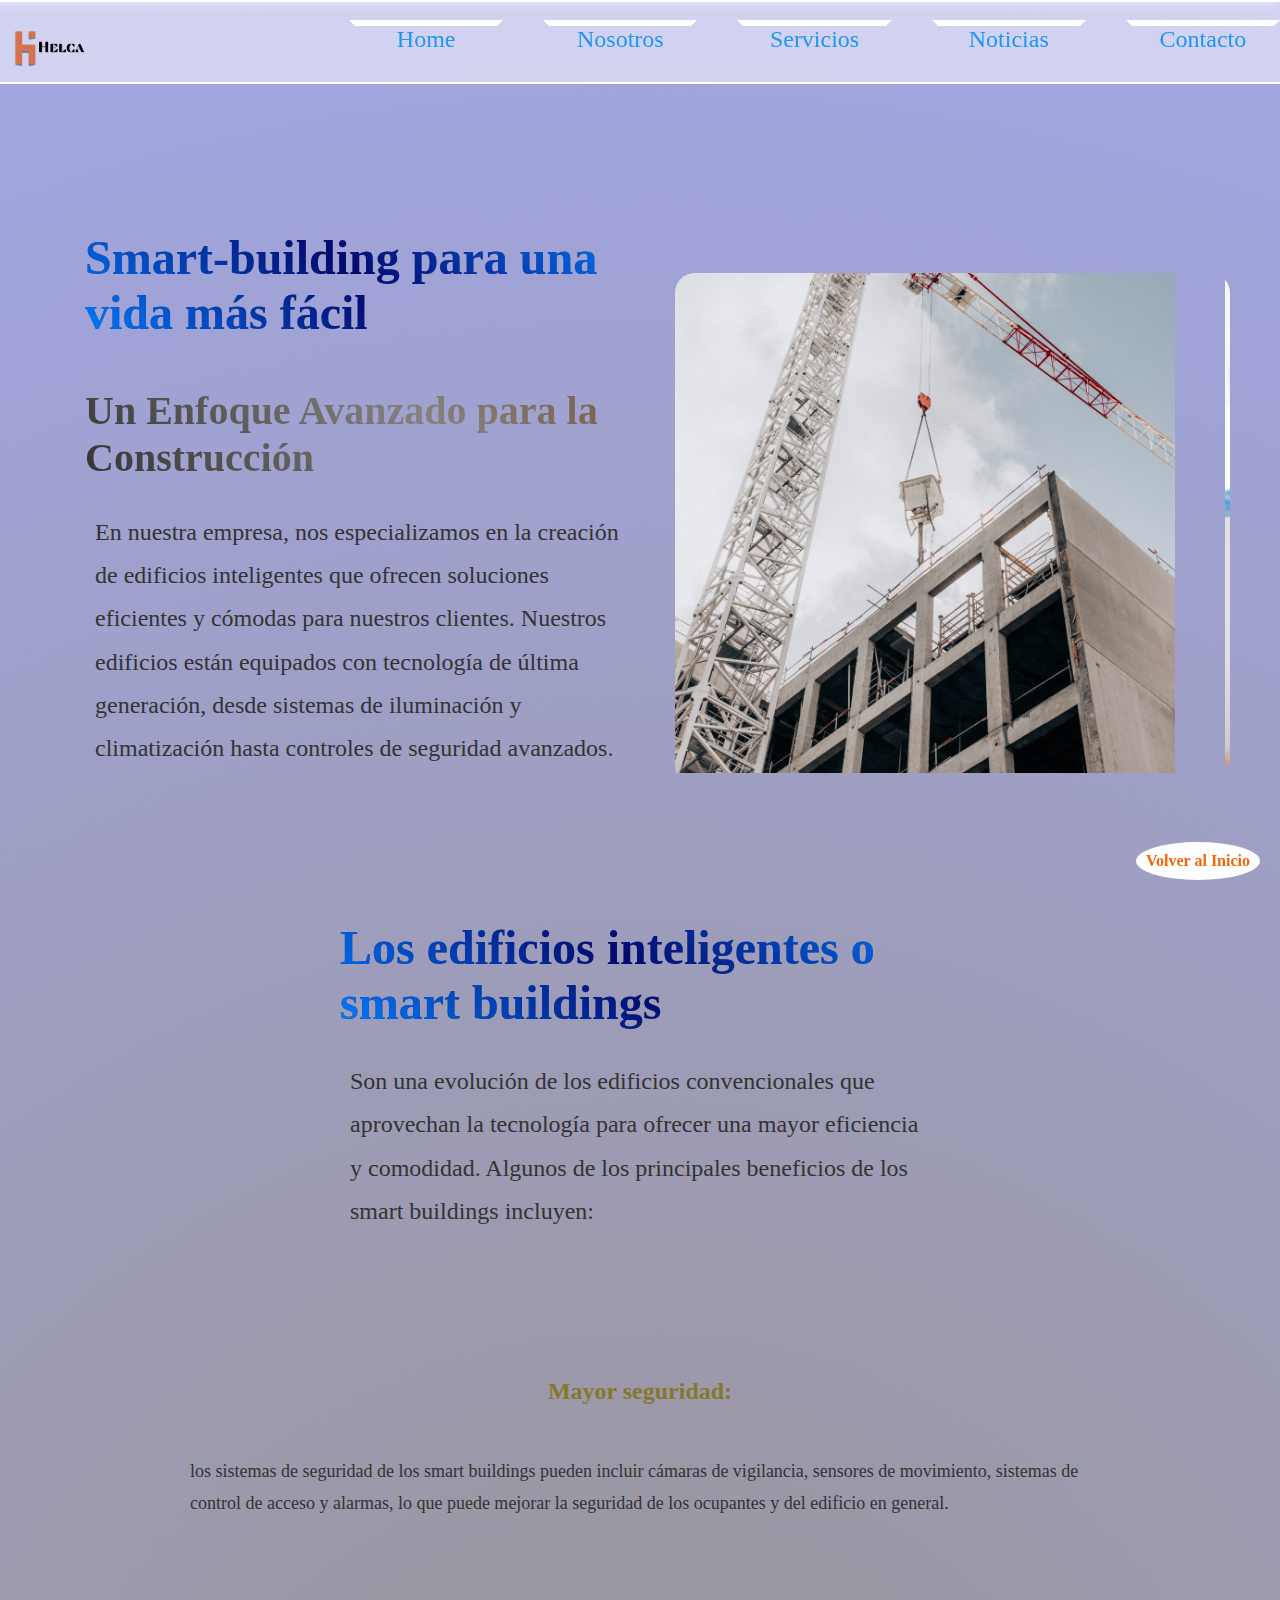
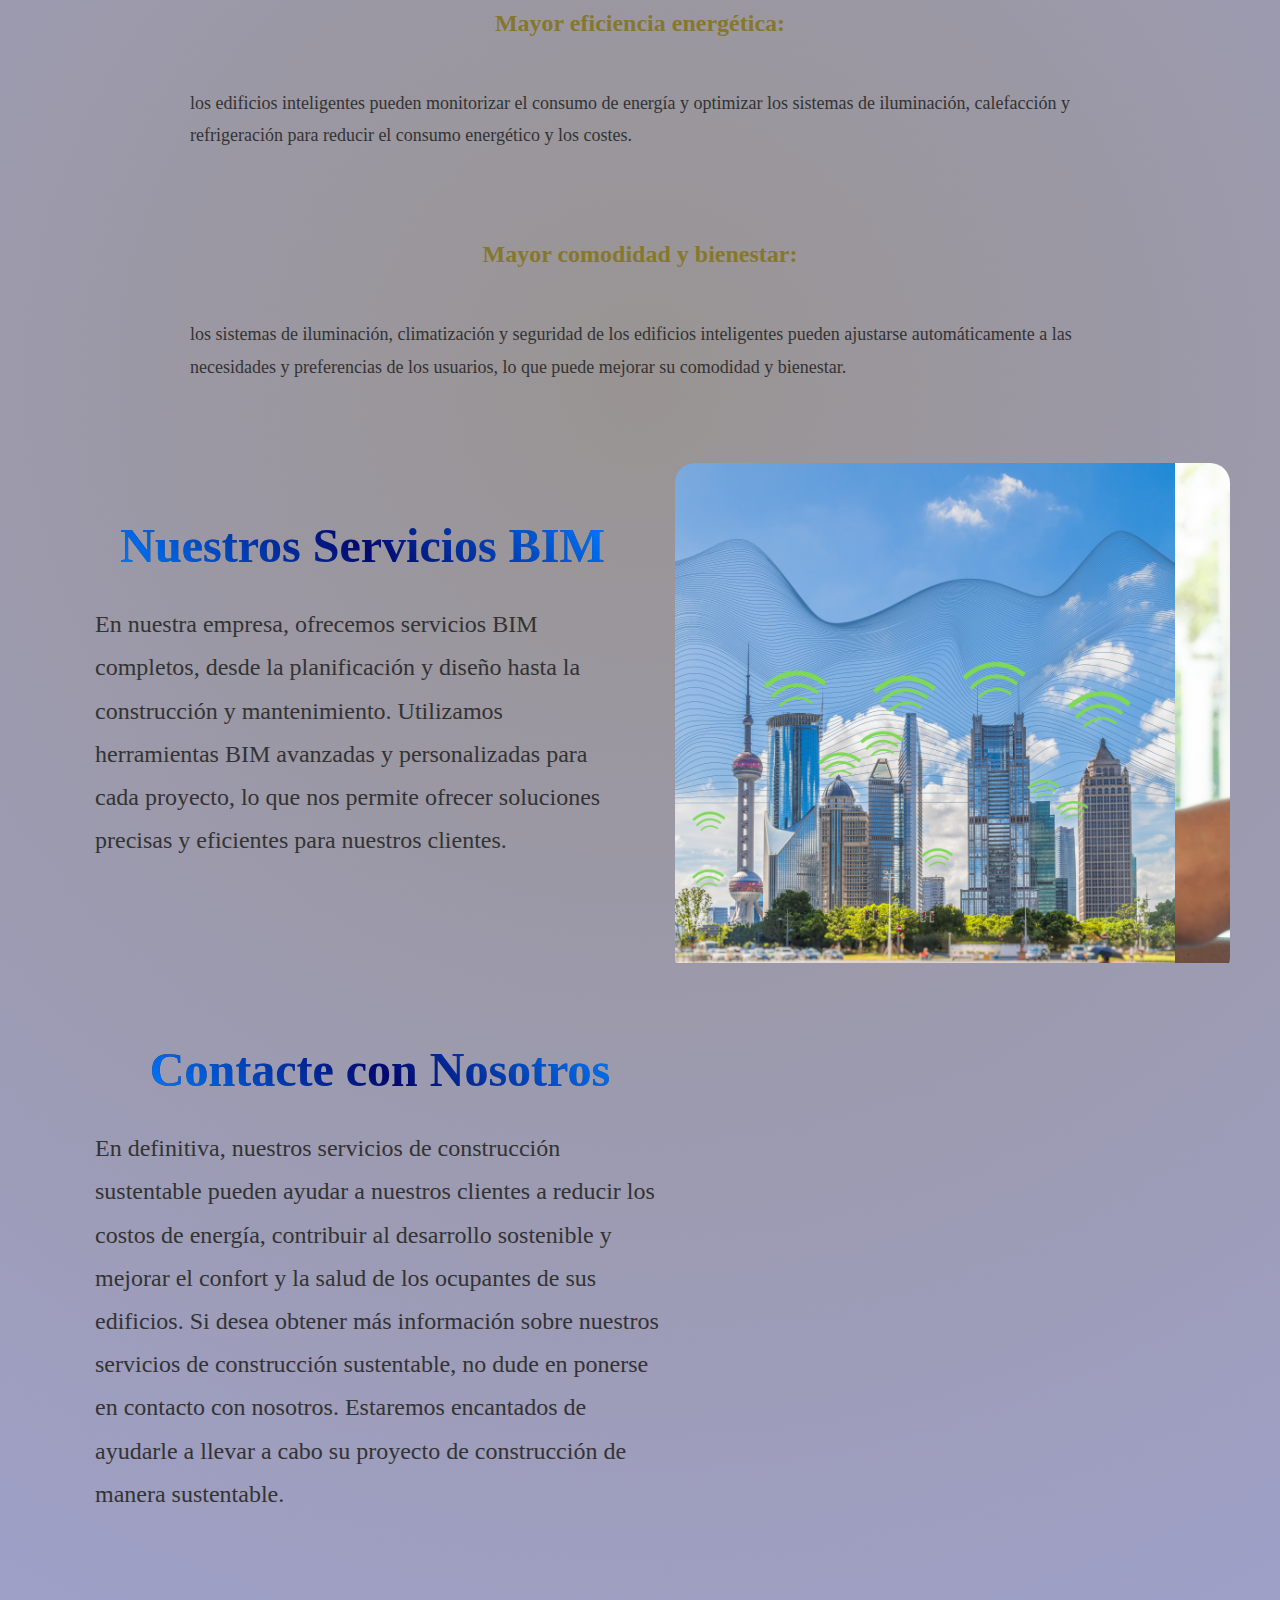
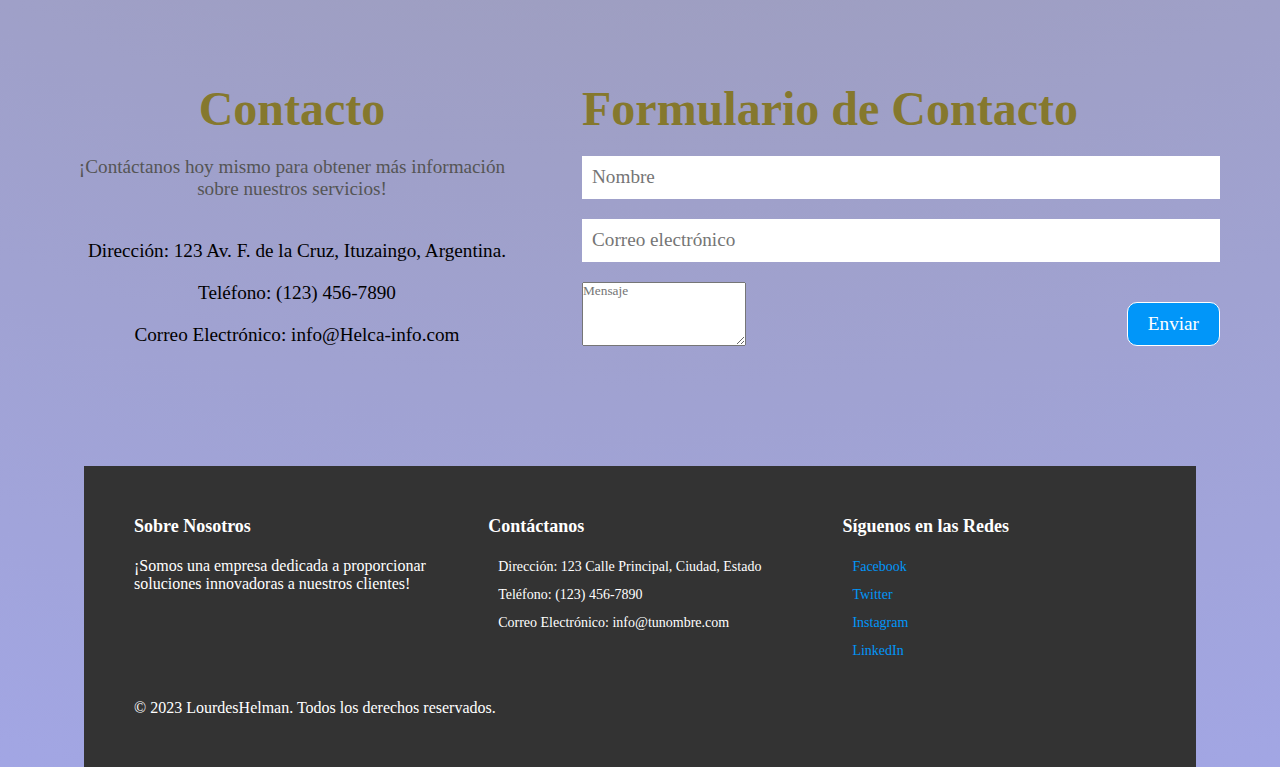
==== Assets/smarbuilding/index.html @ a0a35945 "nuevorepo" ====
<!DOCTYPE html>
<html lang="en">
  <head>
    <meta charset="UTF-8" />
    <meta http-equiv="X-UA-Compatible" content="IE=edge" />
    <meta name="viewport" content="width=device-width, initial-scale=1.0" />
    <title>Tecnologia-BIM</title>
    <link rel="stylesheet" href="../login.css" />
    <link rel="stylesheet" href="../animaciones.css" />
  </head>
  <body>
    <!-- Estructura header -->
    <header class="header__navbar">
      <nav class="header__navbar navbar">
        <a href="/index.html" class="logo">
          <img src="../img/LogoHelca.png" alt="logo" />
        </a>
        <ul class="navbar__list">
          <li>
            <a href="/index.html" class="nav__link">Home</a>
          </li>
          <li>
            <a href="/index.html" class="nav__link">Nosotros</a>
          </li>
          <li class="dropdown">
            <a href="#" class="nav__link">Servicios</a>
            <ul class="dropdown__menu">
              <li>
                <a href="../smarbuilding/index.html" class="nav__link"
                  >Smart Building</a
                >
              </li>
              <li>
                <a href="../smarthome/index.html" class="nav__link"
                  >Smart Home</a
                >
              </li>
              <li>
                <a href="../sustentabilidad/index.html" class="nav__link"
                  >Sustentabilidad</a
                >
              </li>
              <li>
                <a href="../tecnologia/index.html" class="nav__link"
                  >Tecnologia BIM</a
                >
              </li>
            </ul>
          </li>
          <li><a href="../Noticias/index.html">Noticias</a></li>
          <li><a href="#contact" class="nav__link">Contacto</a></li>
        </ul>
      </nav>
    </header>
    <!-- Estructura main -->

    <!-- Volver al Inicio -->
    <div id="top"></div>
    <main>
      <!-- Estructura  sección servicios de smart bulding  -->
      <section id="service__about">
        <div class="s__container">
          <div class="s__container__info">
            <div class="s__text">
              <h3 class="wave">
                <span class="wave2"
                  >Smart-building para una vida más fácil
                </span>
                <br />
                Un Enfoque Avanzado para la Construcción
              </h3>
              <p>
                En nuestra empresa, nos especializamos en la creación de
                edificios inteligentes que ofrecen soluciones eficientes y
                cómodas para nuestros clientes. Nuestros edificios están
                equipados con tecnología de última generación, desde sistemas de
                iluminación y climatización hasta controles de seguridad
                avanzados.
              </p>
            </div>
            <div class="s__slaider">
              <ul class="s__slaideshow">
                <li><img src="../img/5.png" alt="imagen1" /></li>
                <li>
                  <img src="../img/9.png" alt="imagen2" />
                </li>
                <li><img src="../img/2.png" alt="a" /></li>
              </ul>
            </div>
          </div>
          <div class="s__container__info2">
            <div class="s__text">
              <h3 class="wave">
                <span class="wave2"
                  >Los edificios inteligentes o smart buildings
                </span>
              </h3>
              <p>
                Son una evolución de los edificios convencionales que aprovechan
                la tecnología para ofrecer una mayor eficiencia y comodidad.
                Algunos de los principales beneficios de los smart buildings
                incluyen:
              </p>
            </div>
            <article class="about__box">
              <div class="s__text1 box">
                <h3 class="boxtitle">Mayor seguridad:</h3>
                <p>
                  los sistemas de seguridad de los smart buildings pueden
                  incluir cámaras de vigilancia, sensores de movimiento,
                  sistemas de control de acceso y alarmas, lo que puede mejorar
                  la seguridad de los ocupantes y del edificio en general.
                </p>
              </div>
              <div class="s__text2 box">
                <h3 class="boxtitle">Mayor eficiencia energética:</h3>

                <p>
                  los edificios inteligentes pueden monitorizar el consumo de
                  energía y optimizar los sistemas de iluminación, calefacción y
                  refrigeración para reducir el consumo energético y los costes.
                </p>
              </div>
              <div class="s__text3 box">
                <h3 class="boxtitle">Mayor comodidad y bienestar:</h3>
                <p>
                  los sistemas de iluminación, climatización y seguridad de los
                  edificios inteligentes pueden ajustarse automáticamente a las
                  necesidades y preferencias de los usuarios, lo que puede
                  mejorar su comodidad y bienestar.
                </p>
              </div>
            </article>
          </div>
          <div class="s__container__info">
            <div class="s__text">
              <h3 class="wave">
                <span class="wave2">Nuestros Servicios BIM</span>
              </h3>
              <p>
                En nuestra empresa, ofrecemos servicios BIM completos, desde la
                planificación y diseño hasta la construcción y mantenimiento.
                Utilizamos herramientas BIM avanzadas y personalizadas para cada
                proyecto, lo que nos permite ofrecer soluciones precisas y
                eficientes para nuestros clientes.
              </p>
            </div>
            <div class="s__slaider">
              <ul class="s__slaideshow">
                <li><img src="../img/Diseño48.png" alt="imagen1" /></li>
                <li>
                  <img src="../img/4.png" alt="imagen2" />
                </li>
                <li><img src="../img/7.png" alt="imagen3" /></li>
              </ul>
            </div>
          </div>
          <div class="s__container__info">
            <div class="s__text">
              <h3 class="wave">
                <span class="wave2">Contacte con Nosotros</span>
              </h3>
              <p>
                En definitiva, nuestros servicios de construcción sustentable
                pueden ayudar a nuestros clientes a reducir los costos de
                energía, contribuir al desarrollo sostenible y mejorar el
                confort y la salud de los ocupantes de sus edificios. Si desea
                obtener más información sobre nuestros servicios de construcción
                sustentable, no dude en ponerse en contacto con nosotros.
                Estaremos encantados de ayudarle a llevar a cabo su proyecto de
                construcción de manera sustentable.
              </p>
            </div>
          </div>

          <!-- sección contactos -->
          <section id="contact">
            <div class="contact__info">
              <h3>Contacto</h3>
              <p>
                ¡Contáctanos hoy mismo para obtener más información sobre
                nuestros servicios!
              </p>
              <ul>
                <li>
                  <i class="fas fa-map-marker-alt"></i> Dirección: 123 Av. F. de
                  la Cruz, Ituzaingo, Argentina.
                </li>
                <li>
                  <i class="fas fa-phone-alt"></i> Teléfono: (123) 456-7890
                </li>
                <li>
                  <i class="fas fa-envelope"></i> Correo Electrónico:
                  info@Helca-info.com
                </li>
              </ul>
            </div>
            <!-- Formulario de contacto -->
            <div class="contact__form">
              <h3>Formulario de Contacto</h3>
              <form action="" method="post">
                <input
                  type="text"
                  name="nombre"
                  placeholder="Nombre"
                  required
                />
                <input
                  type="email"
                  name="email"
                  placeholder="Correo electrónico"
                  required
                />
                <textarea
                  name="mensaje"
                  placeholder="Mensaje"
                  required
                ></textarea>
                <button type="submit">Enviar</button>
              </form>
            </div>
          </section>
        </div>
      </section>
    </main>
    <footer>
      <div class="footer__container">
        <div class="footer__column">
          <h2>Sobre Nosotros</h2>
          <p>
            ¡Somos una empresa dedicada a proporcionar soluciones innovadoras a
            nuestros clientes!
          </p>
        </div>
        <div class="footer__column">
          <h2>Contáctanos</h2>
          <ul>
            <li>
              <i class="fas fa-map-marker-alt"></i> Dirección: 123 Calle
              Principal, Ciudad, Estado
            </li>
            <li><i class="fas fa-phone-alt"></i> Teléfono: (123) 456-7890</li>
            <li>
              <i class="fas fa-envelope"></i> Correo Electrónico:
              info@tunombre.com
            </li>
          </ul>
        </div>
        <div class="footer__column">
          <h2>Síguenos en las Redes</h2>
          <ul>
            <li>
              <a href="https://www.facebook.com/"
                ><i class="fab fa-facebook-f"></i> Facebook</a
              >
            </li>
            <li>
              <a href="https://twitter.com/home?lang=es"
                ><i class="fab fa-twitter"></i> Twitter</a
              >
            </li>
            <li>
              <a href="https://www.instagram.com/?hl=es-la&__coig_restricted=1"
                ><i class="fab fa-instagram"></i> Instagram</a
              >
            </li>
            <li>
              <a href="https://www.linkedin.com/feed/"
                ><i class="fab fa-linkedin-in"></i> LinkedIn</a
              >
            </li>
          </ul>
        </div>
      </div>
      <div class="copyright">
        <p>© 2023 LourdesHelman. Todos los derechos reservados.</p>
      </div>
      <a href="#top" class="back-to-top">Volver al Inicio</a>
    </footer>
  </body>
</html>
---- Assets/login.css ----
@import url("https://fonts.googleapis.com/css2?family=Chakra+Petch:wght@300&family=Kanit:wght@100;200;300;400;500;600;700;800&family=Roboto:ital,wght@0,100;0,700;1,300;1,400;1,500&family=Rubik+80s+Fade&display=swap");

* {
  margin: 0;
  padding: 0;
  text-decoration: none;
  font-family: "Playfair Display", serif;
}
:root {
  --grad--gray: #85827e;
  --grad--lightgray: #e3dddd;
  --rgba--blur: rgba(255, 255, 255, 0.5);
  --grad--blueskay: #0196f9;
  --grad--blueBlack: #03086f;
  --text-orange: #f67e05;
  --textNav-blue: #2196f3;
  --back--lightblue: #28d8db;
  --text--footblue: #007bff;
  --text-green: #a1ed09;
  --box--lightgray: #c6dce0cc;

  --text--graybrown: #333333;
  --text--gray: #555555;
  --text--bronze: #85782d;
  --text-bronzeBlack: #704118;

  --bord-white: #ffffff;
  --bord--ligtgwhite: #fff;
  --back-grayblack: #333;
  --text-yelloubronze: #c2bc95;
  --box--blue: #0062cc;
  --box--greenblack: #253333c4;
  --box--ligthblueskay: #48a2bd;
  --gradbox-graylight: #b8b1b1;
  --gradbox--whiteyellou: #fafaf8;
}

body {
  background: linear-gradient(
    var(--grad--gray),
    var(--grad--lightgray),
    var(--grad--gray)
  );
  background-size: cover;
  display: flex;
  justify-content: center;
  align-items: center;
  flex-direction: column;
}
main {
  display: flex;
  justify-content: center;
  align-items: center;
  flex-direction: column;
}

/*Estilos Header y logo*/
.header__navbar {
  position: fixed;
  top: 0;
  left: 0;
  width: 100%;
  display: flex;
  align-items: center;
  justify-content: space-between;
  background: #3ccbce;
  z-index: 1;
  background-color: var(--rgba--blur);
  backdrop-filter: blur(5px);
  border-bottom: 2px solid var(--bord--ligtgwhite);
  transition: 1s ease-in-out;
}

.logo {
  width: 10%;
  height: 100%;
  margin-right: 20%;
}

.logo img {
  width: 100%;
}
/* Estilos navbar  */
.navbar {
  display: flex;
  align-items: center;
  justify-content: center;
  width: 100%;
  padding: 20px 100px 0px 0px;
}

.navbar__list {
  width: 100%;
  display: flex;
  align-items: center;
  justify-content: center;
  gap: 40px;
}

.navbar__list a {
  color: var(--textNav-blue);
  font-size: 24px;
  font-weight: 300;
  display: block;
  height: 100%;
}

.navbar__list li {
  display: inline-block;
  text-align: center;
  width: 50%;
  border: 6px solid transparent;
  border-top-color: var(--bord--ligtgwhite);
  height: 40px;
  opacity: 1;
  transition: 1s ease-in-out;
}

/* Estilos sub-menu */
.dropdown .dropdown__menu {
  display: none;
  position: absolute;
  width: 250px;
  top: 70%;
  background-color: var(--back--lightblue);
  visibility: hidden;
}
.dropdown__menu li {
  text-align: center;
  width: 100%;
  border: 6px solid transparent;
  border-top-color: var(--bord--ligtgwhite);
  box-shadow: inset 0 0 1rem var(--box--lightgray);
  height: 40px;
  background-color: rgba(255, 255, 255, 0.3);
  backdrop-filter: blur(4px);
  transform: translateX(-50px);
  transition: 1s ease-in-out;
}

/* Estilos sección información "Servicios" */

/*Estilos smart home */
#service__about {
  padding: 50px;
  flex-direction: column;
  margin-top: 15vh;
  max-width: 1200px;
  width: 100%;
}
.s__container {
  display: flex;
  flex-direction: column;
  justify-content: space-between;
  width: 100%;
  row-gap: 10px;
}

.s__container__info {
  display: flex;
  align-items: center;
  justify-content: space-between;
  grid-template-columns: 20px;
  margin: 10px;
  padding: 0;
  overflow: hidden;
}
.s__container__info2 {
  display: flex;
  justify-content: center;
  align-items: center;
  flex-direction: column;
  width: 100%;
}
.s__text {
  display: flex;
  align-items: center;
  justify-content: center;
  flex-direction: column;
  padding: 35px;
  width: 50%;
  gap: 20px;
  border-radius: 10px;
  margin-bottom: 20px;
}
.about__box {
  width: 100%;
  display: flex;
  justify-content: center;
  align-items: center;
  flex-direction: column;
  padding: 10px;
}
.box {
  display: flex;
  flex-direction: column;
  justify-content: center;
  padding: 20px;
  align-items: center;
  width: 80%;
}
.box p {
  color: var(--text--graybrown);
  font-size: 18px;
  padding: 30px;
  text-align: start;
  line-height: 1.8;
}
.boxtitle {
  color: var(--text--bronze);
  font-size: 24px;
  padding: 20px;
}

/* Estilos Gradientes para titulo servicios  */
.wave {
  display: inline-block;
  background-clip: text;
  -webkit-background-clip: text;
  color: transparent;
  font-size: 2.5rem;
  background: linear-gradient(
    45deg,
    var(--text--graybrown) 0%,
    var(--grad--gray) 50%,
    var(--text-bronzeBlack) 100%
  );
  -webkit-background-clip: text;
  -webkit-text-fill-color: transparent;
}
.wave2 {
  display: flex;
  justify-content: center;
  align-items: center;
  background-clip: text;
  -webkit-background-clip: text;
  color: transparent;
  font-size: 3rem;
  background: linear-gradient(
    45deg,
    var(--text--footblue) 0%,
    var(--grad--blueBlack) 50%,
    var(--text--footblue) 100%
  );
  -webkit-background-clip: text;
  -webkit-text-fill-color: transparent;
}
.s__text span {
  color: var(--text--gray);
}
.s__text p {
  color: var(--text--graybrown);
  font-size: 24px;
  margin-bottom: 30px;
  line-height: 1.8;
  padding: 10px;
}

/* Estilos para slaider de imagenes  */
.s__slaider {
  display: flex;
  width: 50%;
  overflow: hidden;
  border-radius: 20px;
}
.s__slaider li {
  list-style: none;
  width: 100%;
}
.s__slaider img {
  width: 500px;
}
.s__slaideshow {
  display: flex;
  width: 100%;
  position: relative;
  animation: slide 20s ease-in-out infinite;
}
/* Estilos para los videos */
.s__video {
  display: flex;
  justify-content: center;
  align-self: center;
}
.s__video video {
  width: 80%;
  margin-left: 70px;
}

/* Estilos para la sección de Contacto */

#contact {
  display: flex;
  flex-wrap: wrap;
  justify-content: space-between;
  padding: 50px 20px;
}

.contact__info {
  flex-basis: 40%;
  text-align: center;
  animation: fadeInUp 1s ease;
}

.contact__info h3 {
  font-size: 3rem;
  margin-bottom: 20px;
  color: var(--text--bronze);
}

.contact__info p {
  font-size: 1.2rem;
  margin-bottom: 40px;
  color: var(--text--gray);
}

.contact__info ul {
  list-style: none;
  margin: 0;
  padding: 0;
  text-align: center;
}

.contact__info li {
  font-size: 1.2rem;
  margin-bottom: 20px;
}

.contact__info li i {
  margin-right: 10px;
  color: var(--text--footblue);
}

.contact__form {
  flex-basis: 55%;
  animation: fadeInRight 1s ease;
}

.contact__form h3 {
  font-size: 3rem;
  margin-bottom: 20px;
  color: var(--text--bronze);
}

.contact__form form {
  display: flex;
  flex-wrap: wrap;
  justify-content: space-between;
  text-align: center;
}

.contact__form input,
.contact-form textarea {
  border: none;
  border-bottom: 1px solid var(--bord--ligtgwhite);
  padding: 10px;
  margin-bottom: 20px;
  width: 100%;
  font-size: 1.2rem;
}

.contact__form input:focus,
.contact__form textarea:focus {
  outline: none;
  border-color: var(--back--lightblue);
}

.contact__form button {
  border: 1px solid var(--bord--ligtgwhite);
  background-color: var(--grad--blueskay);
  border-radius: 10px;
  color: var(--bord--ligtgwhite);
  padding: 10px 20px;
  font-size: 1.2rem;
  margin-top: 20px;
  cursor: pointer;
  transition: background-color 0.3s ease;
}
.contact__form button:active {
  border-radius: 50%;
}

/* Estilos para el footer */
footer {
  background-color: var(--back-grayblack);
  color: var(--bord--ligtgwhite);
  padding: 50px;
}

.footer__container {
  display: flex;
  justify-content: space-between;
  flex-wrap: wrap;
  max-width: 1200px;
  margin: 0 auto;
}

.footer__column {
  width: 30%;
  margin-bottom: 30px;
}

.footer__column h2 {
  margin-bottom: 20px;
  font-size: 18px;
  color: var(--bord--ligtgwhite);
}

ul {
  margin: 0;
  padding: 0;
  list-style: none;
}

ul li {
  margin-bottom: 10px;
  font-size: 14px;
}

ul li i {
  margin-right: 10px;
  font-size: 16px;
}

ul li a {
  color: var(--grad--blueskay);
  text-decoration: none;
}

/* Estilo para el enlace "Volver al inicio" */

.back-to-top {
  display: block;
  position: fixed;
  bottom: 20px;
  right: 20px;
  background-color: #fff;
  color: #f26608;
  padding: 10px;
  border-radius: 50%;
  text-align: center;
  text-decoration: none;
  font-size: 16px;
  font-weight: bold;
}
---- Assets/animaciones.css ----
/* Animacion de background de body */
body {
  background: radial-gradient(circle at center, #999492, #a2a6e4);
  animation: animateBackground 1s linear infinite;
}

@keyframes animateBackground {
  0% {
    background-position: 0 0;
  }
  100% {
    background-position: 100% 100%;
  }
}
/* Animaciones y efectos para el navbar */

.header__nav :hover {
  animation: fondo1 0.5s ease-in-out;
}
.navbar__list li :hover {
  color: var(--text-green);
  animation: fondo1 0.5s ease-in-out;
}

@keyframes fondo1 {
  0% {
    background: linear-gradient(
      45deg,
      rgba(255, 255, 255, 0.1) 50%,
      transparent,
      rgba(255, 255, 255, 0.2) 50%
    );
    background-size: 0%;
  }
  50% {
    background: linear-gradient(
      45deg,
      rgba(255, 255, 255, 0.1) 50%,
      transparent,
      rgba(255, 255, 255, 0.2) 50%
    );
    background-size: 30%;
  }

  100% {
    background: linear-gradient(
      45deg,
      rgba(255, 255, 255, 0.1) 50%,
      transparent,
      rgba(255, 255, 255, 0.2) 50%
    );
    background-size: 100%;
  }
}
/* Efectos sub-menu */
.dropdown .dropdown__menu ::before {
  content: "";
  display: inline-block;
  border: 6px solid transparent;
  border-top-color: #fff;
  position: absolute;
  transition: transform 0.3s ease-in-out;
}
.dropdown:hover .dropdown__menu {
  display: block;
}
.navbar__list li:hover ul {
  opacity: 1;
  height: auto;
  visibility: visible;
}
.dropdown__menu li:hover {
  transform: translateX(1px);
}
.nav__link:active {
  color: red;
}

/* Animacion de los titulos H3 efecto movimiento de fondo */

@keyframes wave {
  0% {
    background-size: 30%;
  }
  100% {
    background-size: 100%;
  }
}

/* Animación para imagenes efecto slaider */
@keyframes slide {
  0%,
  10%,
  20% {
    right: 0%;
  }

  25%,
  35%,
  45% {
    right: 200%;
  }

  50%,
  60%,
  70% {
    right: 0%;
  }
  75%,
  80%,
  90% {
    range: 200%;
  }
  100% {
    right: 0%;
  }
}

/* Transiciones y Animaciones sección Contacto */

.contact__form button:hover {
  background-color: #0062cc;
}

@keyframes fadeInUp {
  from {
    opacity: 0;
    transform: translateY(20%);
  }
  to {
    opacity: 1;
    transform: translateY(0);
  }
}

@keyframes fadeInRight {
  from {
    opacity: 0;
    transform: translateX(20%);
  }
  to {
    opacity: 1;
    transform: translateX(0);
  }
}

ul li a:hover {
  text-decoration: underline;
}

/* Efectos para el enlace "Volver al inicio" */
.back-to-top:hover {
  background-color: #f26608;
  color: #fff;
  transition: 0.3s;
}

/* Efecto de desvanecimiento al colocar el cursor sobre el enlace */
.back-to-top:hover {
  opacity: 0.7;
}

/* Mostrar el botón cuando se desplaza hacia abajo de la página */
@media (min-height: 600px) {
  .back-to-top {
    display: block;
  }
}
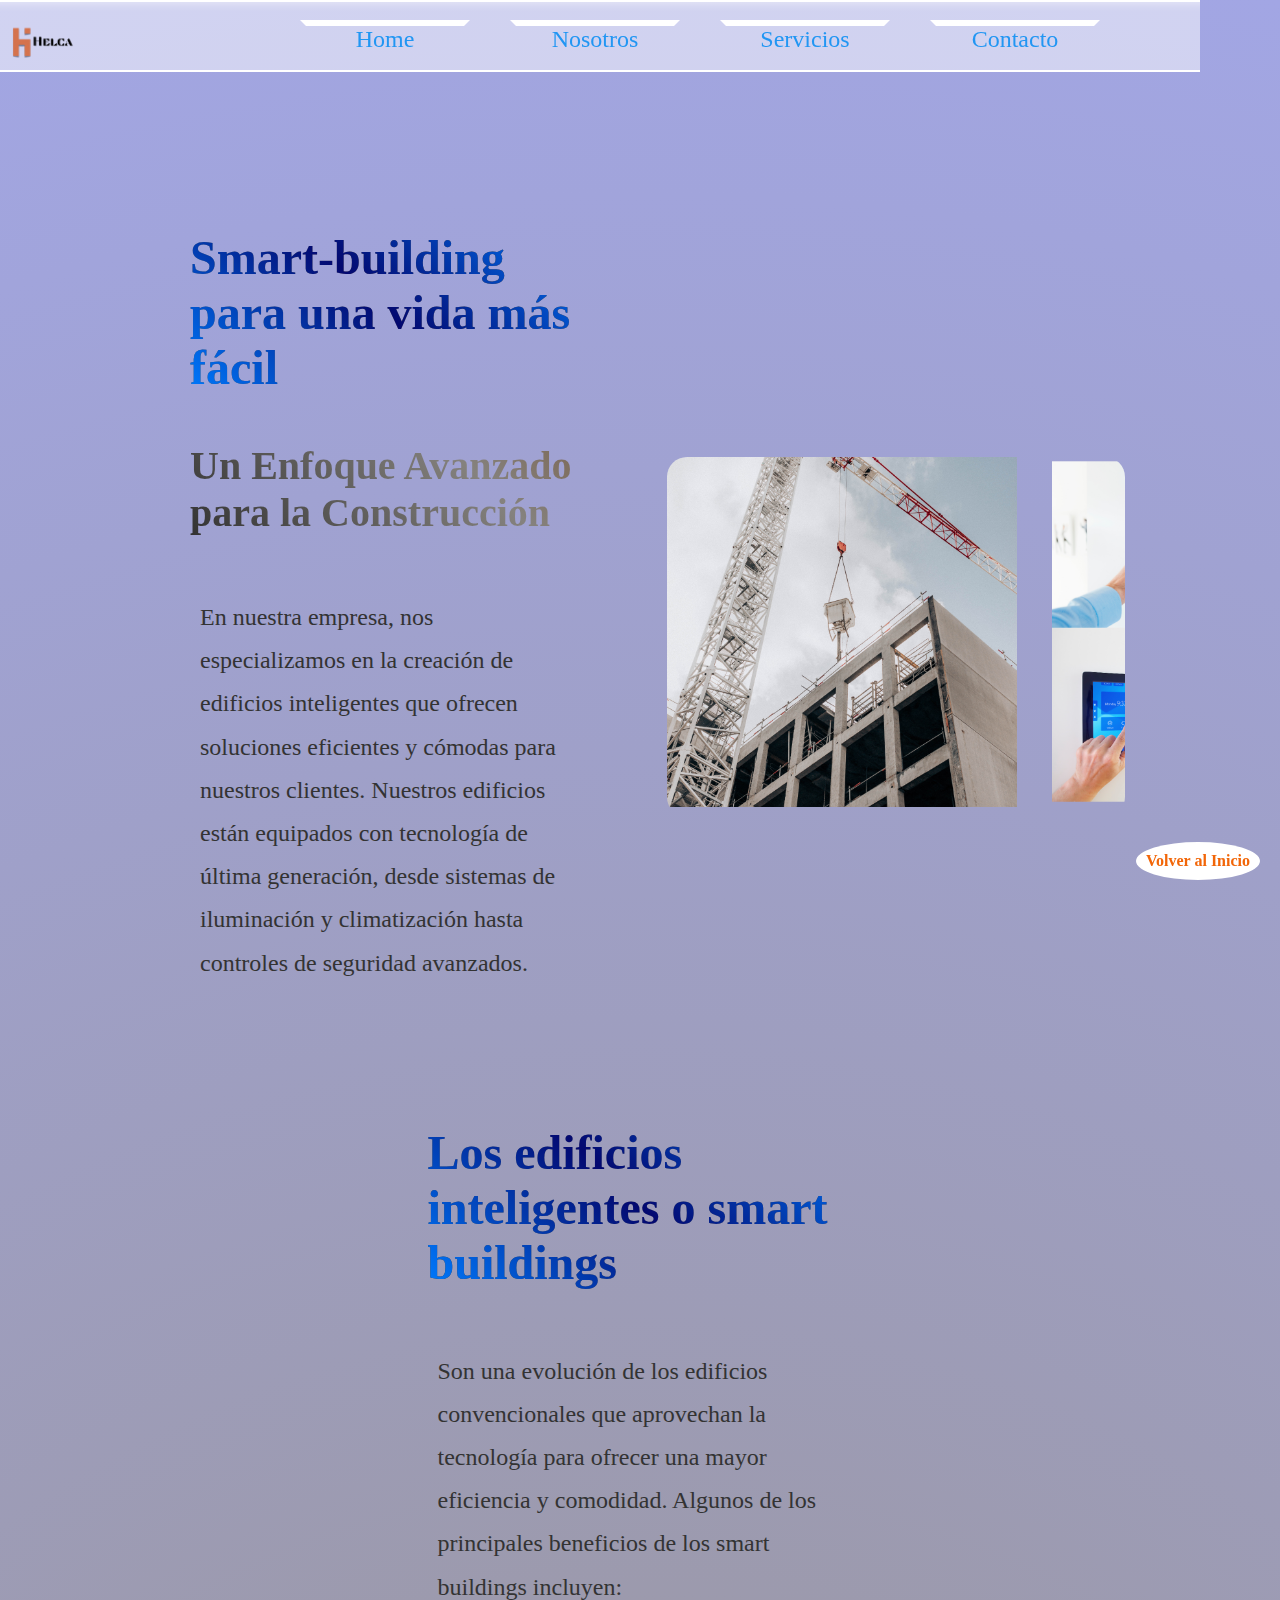
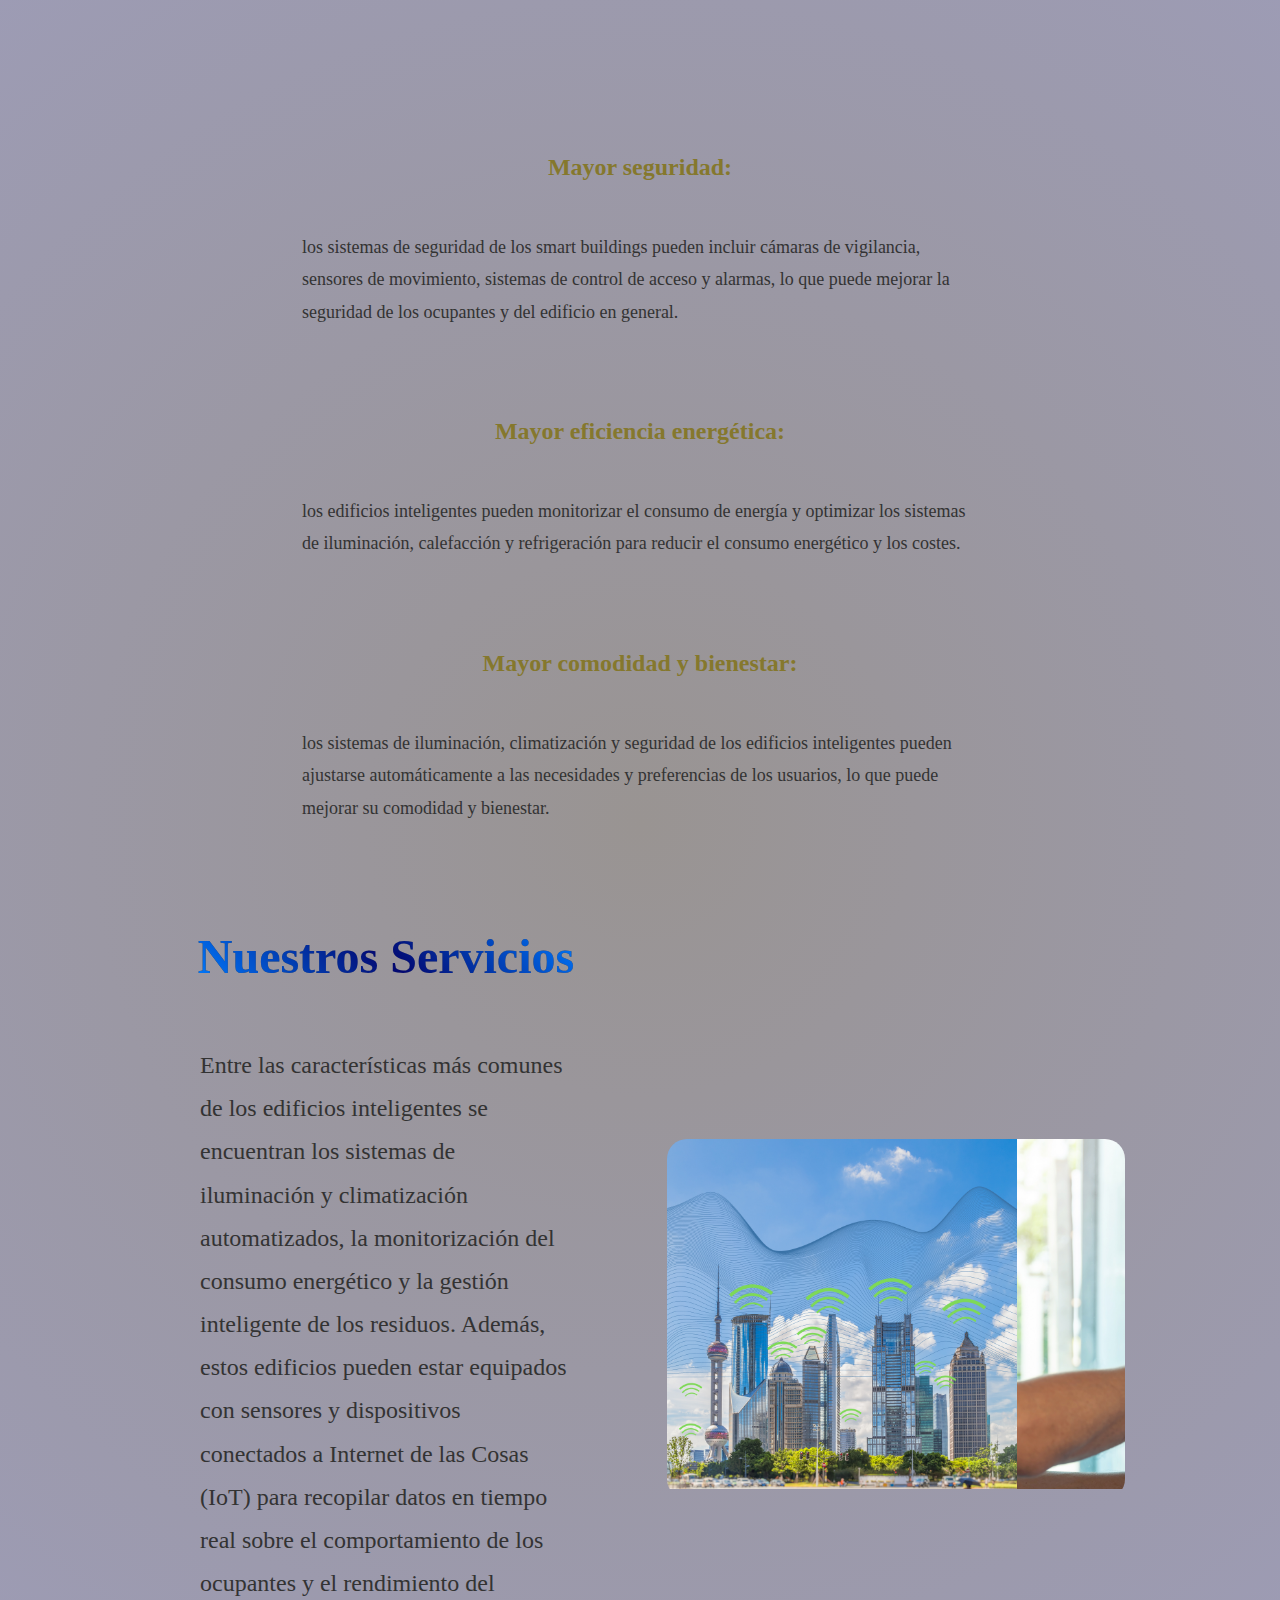
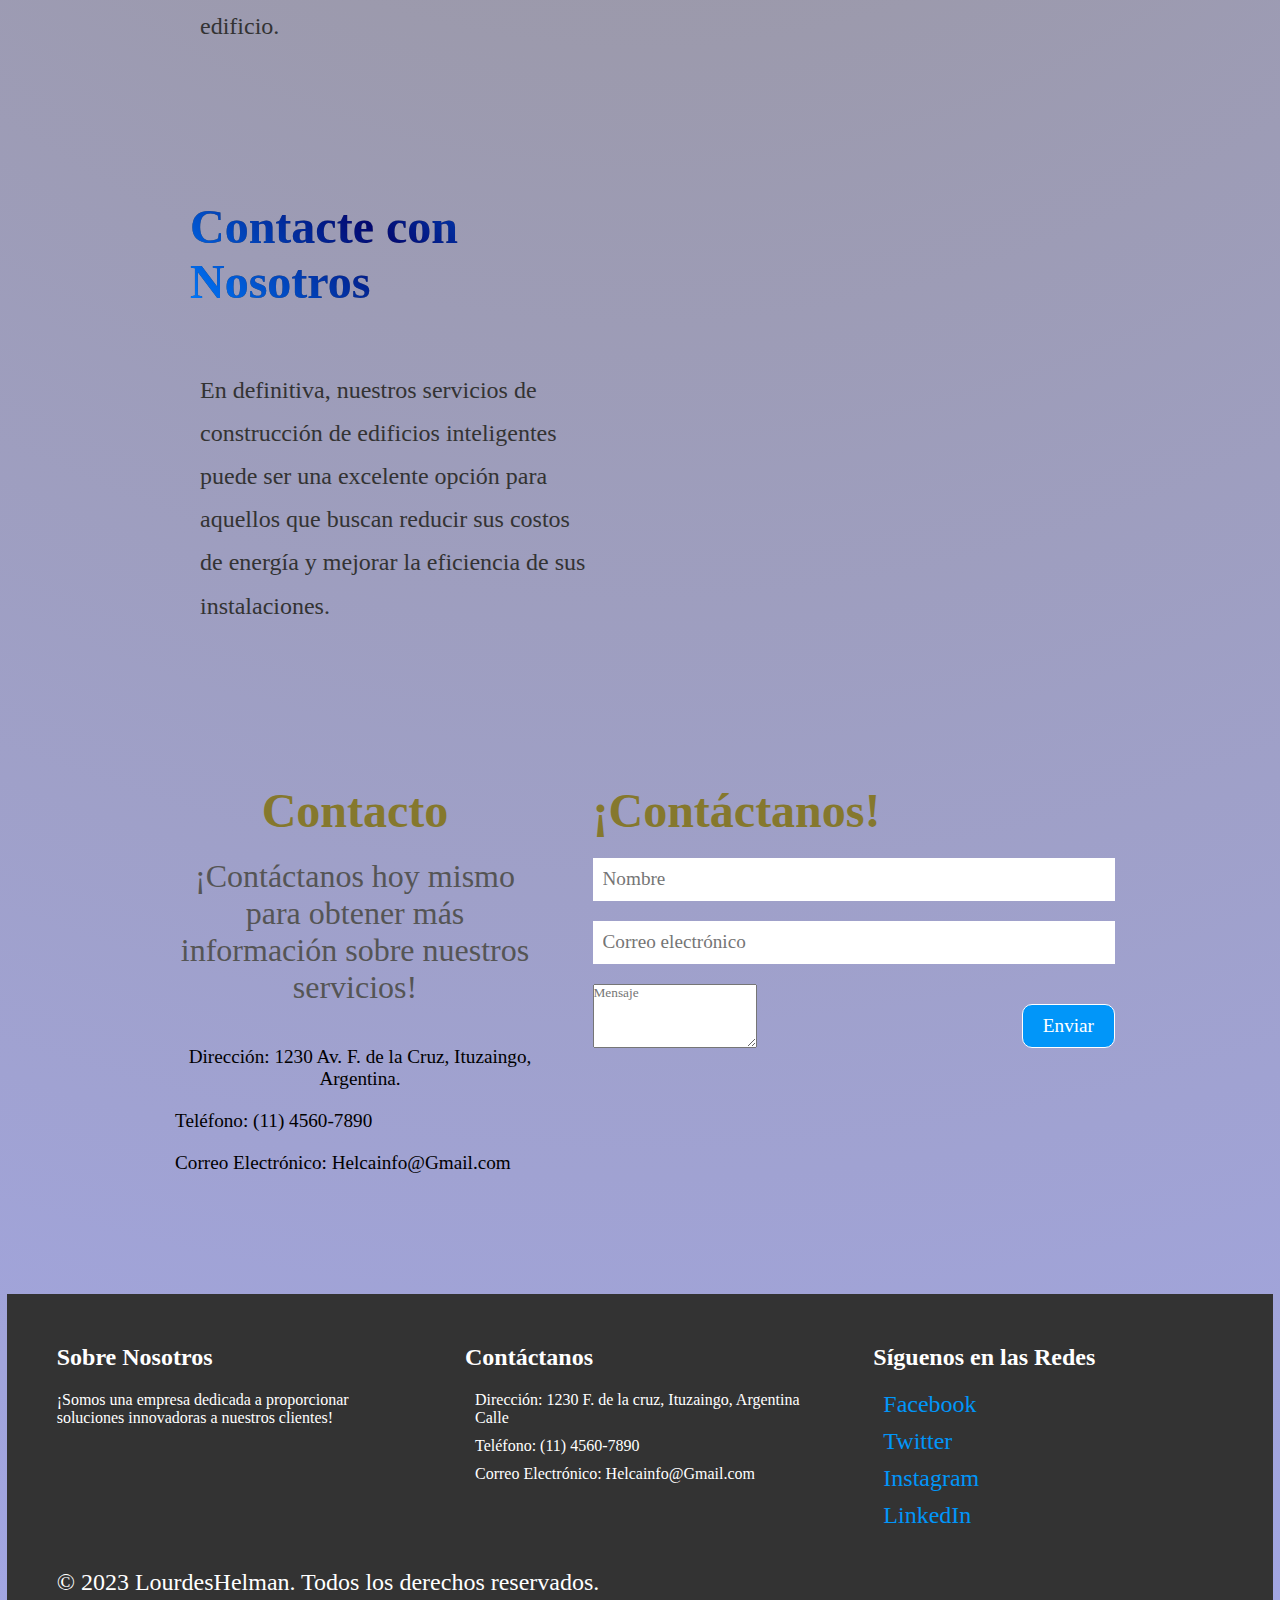
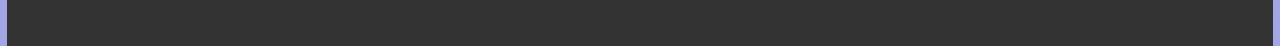
==== commit 11d3bdc3: "responsive completado" ====
--- a/Assets/smarbuilding/index.html
+++ b/Assets/smarbuilding/index.html
@@ -4,9 +4,10 @@
     <meta charset="UTF-8" />
     <meta http-equiv="X-UA-Compatible" content="IE=edge" />
     <meta name="viewport" content="width=device-width, initial-scale=1.0" />
-    <title>Tecnologia-BIM</title>
+    <title>Smart-building</title>
     <link rel="stylesheet" href="../login.css" />
     <link rel="stylesheet" href="../animaciones.css" />
+    <link rel="stylesheet" href="../mediaquery.css" />
   </head>
   <body>
     <!-- Estructura header -->
@@ -15,6 +16,16 @@
         <a href="/index.html" class="logo">
           <img src="../img/LogoHelca.png" alt="logo" />
         </a>
+
+        <input type="checkbox" id="menu__toggle" class="menu__toggle" />
+        <label for="menu__toggle" class="menu__label">
+          <img
+            class="menu__btn__icon"
+            src="../img/navigation-drawer-1.png"
+            alt="menu"
+          />
+        </label>
+
         <ul class="navbar__list">
           <li>
             <a href="/index.html" class="nav__link">Home</a>
@@ -47,7 +58,7 @@
               </li>
             </ul>
           </li>
-          <li><a href="../Noticias/index.html">Noticias</a></li>
+
           <li><a href="#contact" class="nav__link">Contacto</a></li>
         </ul>
       </nav>
@@ -81,10 +92,8 @@
             <div class="s__slaider">
               <ul class="s__slaideshow">
                 <li><img src="../img/5.png" alt="imagen1" /></li>
-                <li>
-                  <img src="../img/9.png" alt="imagen2" />
-                </li>
-                <li><img src="../img/2.png" alt="a" /></li>
+                <li><img src="../img/9.png" alt="imagen2" /></li>
+                <li><img src="../img/2.png" alt="imagen3" /></li>
               </ul>
             </div>
           </div>
@@ -135,14 +144,17 @@
           <div class="s__container__info">
             <div class="s__text">
               <h3 class="wave">
-                <span class="wave2">Nuestros Servicios BIM</span>
-              </h3>
-              <p>
-                En nuestra empresa, ofrecemos servicios BIM completos, desde la
-                planificación y diseño hasta la construcción y mantenimiento.
-                Utilizamos herramientas BIM avanzadas y personalizadas para cada
-                proyecto, lo que nos permite ofrecer soluciones precisas y
-                eficientes para nuestros clientes.
+                <span class="wave2">Nuestros Servicios</span>
+              </h3>
+              <p>
+                Entre las características más comunes de los edificios
+                inteligentes se encuentran los sistemas de iluminación y
+                climatización automatizados, la monitorización del consumo
+                energético y la gestión inteligente de los residuos. Además,
+                estos edificios pueden estar equipados con sensores y
+                dispositivos conectados a Internet de las Cosas (IoT) para
+                recopilar datos en tiempo real sobre el comportamiento de los
+                ocupantes y el rendimiento del edificio.
               </p>
             </div>
             <div class="s__slaider">
@@ -161,14 +173,10 @@
                 <span class="wave2">Contacte con Nosotros</span>
               </h3>
               <p>
-                En definitiva, nuestros servicios de construcción sustentable
-                pueden ayudar a nuestros clientes a reducir los costos de
-                energía, contribuir al desarrollo sostenible y mejorar el
-                confort y la salud de los ocupantes de sus edificios. Si desea
-                obtener más información sobre nuestros servicios de construcción
-                sustentable, no dude en ponerse en contacto con nosotros.
-                Estaremos encantados de ayudarle a llevar a cabo su proyecto de
-                construcción de manera sustentable.
+                En definitiva, nuestros servicios de construcción de edificios
+                inteligentes puede ser una excelente opción para aquellos que
+                buscan reducir sus costos de energía y mejorar la eficiencia de
+                sus instalaciones.
               </p>
             </div>
           </div>
@@ -183,21 +191,21 @@
               </p>
               <ul>
                 <li>
-                  <i class="fas fa-map-marker-alt"></i> Dirección: 123 Av. F. de
-                  la Cruz, Ituzaingo, Argentina.
-                </li>
-                <li>
-                  <i class="fas fa-phone-alt"></i> Teléfono: (123) 456-7890
+                  <i class="fas fa-map-marker-alt"></i> Dirección: 1230 Av. F.
+                  de la Cruz, Ituzaingo, Argentina.
+                </li>
+                <li>
+                  <i class="fas fa-phone-alt"></i> Teléfono: (11) 4560-7890
                 </li>
                 <li>
                   <i class="fas fa-envelope"></i> Correo Electrónico:
-                  info@Helca-info.com
+                  Helcainfo@Gmail.com
                 </li>
               </ul>
             </div>
             <!-- Formulario de contacto -->
             <div class="contact__form">
-              <h3>Formulario de Contacto</h3>
+              <h3>¡Contáctanos!</h3>
               <form action="" method="post">
                 <input
                   type="text"
@@ -236,13 +244,13 @@
           <h2>Contáctanos</h2>
           <ul>
             <li>
-              <i class="fas fa-map-marker-alt"></i> Dirección: 123 Calle
-              Principal, Ciudad, Estado
-            </li>
-            <li><i class="fas fa-phone-alt"></i> Teléfono: (123) 456-7890</li>
+              <i class="fas fa-map-marker-alt"></i> Dirección: 1230 F. de la
+              cruz, Ituzaingo, Argentina Calle
+            </li>
+            <li><i class="fas fa-phone-alt"></i> Teléfono: (11) 4560-7890</li>
             <li>
               <i class="fas fa-envelope"></i> Correo Electrónico:
-              info@tunombre.com
+              Helcainfo@Gmail.com
             </li>
           </ul>
         </div>
@@ -272,10 +280,11 @@
           </ul>
         </div>
       </div>
+      <a href="#top" class="back-to-top">Volver al Inicio</a>
+
       <div class="copyright">
         <p>© 2023 LourdesHelman. Todos los derechos reservados.</p>
       </div>
-      <a href="#top" class="back-to-top">Volver al Inicio</a>
     </footer>
   </body>
 </html>
--- a/Assets/login.css
+++ b/Assets/login.css
@@ -5,6 +5,7 @@
   padding: 0;
   text-decoration: none;
   font-family: "Playfair Display", serif;
+  box-sizing: border-box;
 }
 :root {
   --grad--gray: #85827e;
@@ -36,6 +37,7 @@
 }
 
 body {
+  overflow-x: hidden;
   background: linear-gradient(
     var(--grad--gray),
     var(--grad--lightgray),
@@ -59,10 +61,8 @@
   position: fixed;
   top: 0;
   left: 0;
-  width: 100%;
-  display: flex;
-  align-items: center;
-  justify-content: space-between;
+  max-width: 1200px;
+  width: 100%;
   background: #3ccbce;
   z-index: 1;
   background-color: var(--rgba--blur);
@@ -138,11 +138,20 @@
   transition: 1s ease-in-out;
 }
 
+#menu__toggle,
+.menu__label,
+.menu__btn__icon {
+  display: none;
+}
+
 /* Estilos sección información "Servicios" */
 
 /*Estilos smart home */
 #service__about {
   padding: 50px;
+  display: flex;
+  justify-content: center;
+  align-items: center;
   flex-direction: column;
   margin-top: 15vh;
   max-width: 1200px;
@@ -152,8 +161,7 @@
   display: flex;
   flex-direction: column;
   justify-content: space-between;
-  width: 100%;
-  row-gap: 10px;
+  width: 90%;
 }
 
 .s__container__info {
@@ -162,6 +170,7 @@
   justify-content: space-between;
   grid-template-columns: 20px;
   margin: 10px;
+  gap: 50px;
   padding: 0;
   overflow: hidden;
 }
@@ -179,7 +188,7 @@
   flex-direction: column;
   padding: 35px;
   width: 50%;
-  gap: 20px;
+  gap: 50px;
   border-radius: 10px;
   margin-bottom: 20px;
 }
@@ -211,7 +220,10 @@
   font-size: 24px;
   padding: 20px;
 }
-
+.videobox {
+  display: flex;
+  flex-direction: column;
+}
 /* Estilos Gradientes para titulo servicios  */
 .wave {
   display: inline-block;
@@ -268,13 +280,13 @@
   width: 100%;
 }
 .s__slaider img {
-  width: 500px;
+  width: 350px;
 }
 .s__slaideshow {
   display: flex;
   width: 100%;
   position: relative;
-  animation: slide 20s ease-in-out infinite;
+  animation: slide 15s ease-in-out infinite;
 }
 /* Estilos para los videos */
 .s__video {
@@ -340,6 +352,9 @@
   font-size: 3rem;
   margin-bottom: 20px;
   color: var(--text--bronze);
+}
+.contact__info p {
+  font-size: 32px;
 }
 
 .contact__form form {
@@ -382,6 +397,9 @@
 
 /* Estilos para el footer */
 footer {
+  display: flex;
+  justify-content: start;
+  flex-direction: column;
   background-color: var(--back-grayblack);
   color: var(--bord--ligtgwhite);
   padding: 50px;
@@ -391,7 +409,6 @@
   display: flex;
   justify-content: space-between;
   flex-wrap: wrap;
-  max-width: 1200px;
   margin: 0 auto;
 }
 
@@ -402,7 +419,7 @@
 
 .footer__column h2 {
   margin-bottom: 20px;
-  font-size: 18px;
+  font-size: 24px;
   color: var(--bord--ligtgwhite);
 }
 
@@ -413,8 +430,10 @@
 }
 
 ul li {
+  display: flex;
+  justify-content: start;
+  align-items: center;
   margin-bottom: 10px;
-  font-size: 14px;
 }
 
 ul li i {
@@ -425,6 +444,10 @@
 ul li a {
   color: var(--grad--blueskay);
   text-decoration: none;
+  font-size: 24px;
+}
+.copyright p {
+  font-size: 24px;
 }
 
 /* Estilo para el enlace "Volver al inicio" */
--- a/Assets/animaciones.css
+++ b/Assets/animaciones.css
@@ -89,27 +89,19 @@
 
 /* Animación para imagenes efecto slaider */
 @keyframes slide {
-  0%,
-  10%,
-  20% {
+  0% {
     right: 0%;
   }
 
-  25%,
-  35%,
-  45% {
-    right: 200%;
+  25% {
+    right: 50%;
   }
 
-  50%,
-  60%,
-  70% {
-    right: 0%;
+  50% {
+    right: 150%;
   }
-  75%,
-  80%,
-  90% {
-    range: 200%;
+  75% {
+    range: 250%;
   }
   100% {
     right: 0%;
--- a/Assets/mediaquery.css
+++ b/Assets/mediaquery.css
@@ -0,0 +1,249 @@
+@media only screen and (max-width: 1170px) {
+  .navbar__header :hover {
+    animation: none;
+  }
+  .navbar__header .logo img {
+    width: 150px;
+    height: 100%;
+    margin-left: 100%;
+  }
+
+  .menu__label {
+    display: flex;
+  }
+
+  .menu__btn__icon {
+    display: flex;
+    width: 50px;
+    height: auto;
+    position: absolute;
+    left: 5%;
+    top: 30%;
+  }
+  .navbar__list {
+    display: none;
+  }
+
+  .menu__toggle:checked ~ .navbar__list {
+    display: block;
+  }
+  .navbar__list {
+    display: none;
+    flex-direction: column;
+    align-items: center;
+    justify-content: center;
+    position: absolute;
+    top: 100%;
+    left: 0;
+    width: 100%;
+    background: linear-gradient(
+      var(--grad--gray),
+      var(--grad--lightgray),
+      var(--grad--gray)
+    );
+    padding: 20px 0;
+    z-index: 1;
+    border-top: 2px solid var(--bord--ligtgwhite);
+    transition: all 0.5s ease-in-out;
+  }
+
+  .dropdown .dropdown__menu {
+    display: none;
+    position: absolute;
+    width: 250px;
+    top: 41%;
+    left: 36%;
+    background-color: var(--back--lightblue);
+    visibility: hidden;
+  }
+
+  #service__about {
+    display: flex;
+    justify-content: center;
+    align-items: center;
+    max-width: none;
+    width: 100%;
+  }
+
+  .s__container__info {
+    flex-direction: column;
+  }
+  .s__container {
+    width: 100%;
+  }
+  .s__text {
+    width: 100%;
+  }
+  .s__slaider {
+    width: 100%;
+  }
+  .wave2,
+  .wave {
+    font-weight: 800;
+  }
+  .s__text p {
+    font-size: 32px;
+    font-weight: 500;
+  }
+  .s__slaider img {
+    width: 190px;
+  }
+
+  #contact {
+    flex-direction: column;
+    padding: 50px 10px;
+  }
+  .contact__info,
+  .contact__form {
+    flex-basis: 100%;
+    margin: 0px 30px;
+  }
+
+  .contact__info ul {
+    margin-top: 20px;
+  }
+
+  .contact__form input,
+  .contact__form textarea {
+    margin: 10px 0px;
+  }
+
+  .back-to-top {
+    right: 50px;
+  }
+
+  .contact__form input,
+  .contact__form textarea {
+    width: 90%;
+  }
+}
+@media only screen and (max-width: 992px) {
+  .logo img {
+    width: 180px;
+  }
+  #service__about {
+    width: 100%;
+  }
+
+  .s__text {
+    width: 90%;
+  }
+  .s__slaider {
+    width: 90%;
+  }
+  .s__slaider img {
+    width: 250px;
+  }
+  .box h3,
+  .box p {
+    font-size: 32px;
+  }
+}
+@media only screen and (max-width: 800px) {
+  .wave2,
+  .wave {
+    font-size: 38px;
+  }
+
+  .s__text p {
+    font-size: 28px;
+  }
+
+  .back-to-top {
+    width: 60px;
+  }
+}
+@media only screen and (max-width: 600px) {
+  #service__about {
+    width: 80%;
+  }
+
+  .s__text {
+    width: 90%;
+  }
+  .s__slaider {
+    width: 80%;
+  }
+  .copyright p {
+    font-size: 18px;
+  }
+  .footer__column {
+    width: 100%;
+  }
+  ul li i {
+    margin-right: 0px;
+  }
+}
+@media only screen and (max-width: 480px) {
+  .navbar__header {
+    width: 480px;
+  }
+  .logo img {
+    width: 100px;
+  }
+  .menu__btn__icon {
+    width: 40px;
+  }
+
+  #service__about {
+    margin-left: 5%;
+    width: 70%;
+  }
+
+  .wave2,
+  .wave {
+    font-size: 24px;
+  }
+
+  .s__text p {
+    font-size: 18px;
+  }
+  .box p {
+    font-size: medium;
+  }
+
+  .contact__info h3,
+  .contact__form h3,
+  .contact__info p {
+    font-size: 24px;
+  }
+  .box h3 {
+    font-size: 20px;
+  }
+  .footer__container {
+    flex-direction: column;
+  }
+  .footer__column h2 {
+    font-size: 18px;
+  }
+}
+@media only screen and (max-width: 375px) {
+  #service__about {
+    width: 70%;
+    margin-left: 15%;
+  }
+  .menu__btn__icon {
+    left: 50px;
+  }
+  .s__slaider {
+    width: 80%;
+  }
+  .s__slaider img {
+    width: 230px;
+  }
+  .box {
+    width: 90%;
+  }
+  .contact__info p {
+    font-size: 18px;
+  }
+}
+
+@media only screen and (max-width: 320px) {
+  ul li a {
+    font-size: 18px;
+  }
+  .back-to-top {
+    bottom: 90px;
+  }
+}
